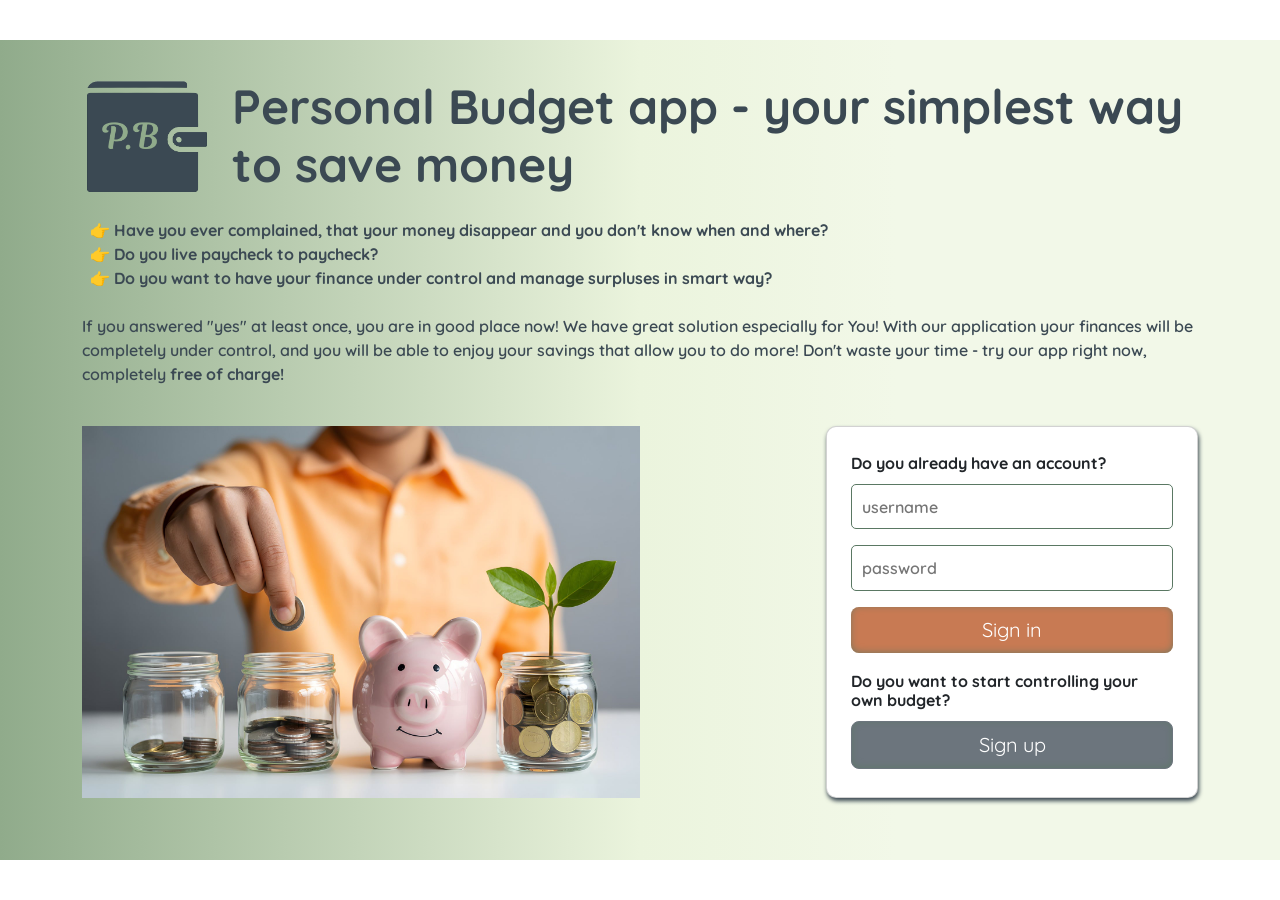
==== index.html @ a2d2e8d9 "added style to inputs in error case" ====
<!DOCTYPE html>
<html lang="en">
<head>
  <meta charset="UTF-8">
  <meta name="viewport" content="width=device-width, initial-scale=1.0">
  <title>Personal Budget app</title>

  <link rel="preconnect" href="https://fonts.googleapis.com">
  <link rel="preconnect" href="https://fonts.gstatic.com" crossorigin>
  <link href="https://fonts.googleapis.com/css2?family=Quicksand:wght@300..700&display=swap" rel="stylesheet">
  <link href="https://cdn.jsdelivr.net/npm/bootstrap@5.0.2/dist/css/bootstrap.min.css" rel="stylesheet" integrity="sha384-EVSTQN3/azprG1Anm3QDgpJLIm9Nao0Yz1ztcQTwFspd3yD65VohhpuuCOmLASjC" crossorigin="anonymous">
  <link rel="stylesheet" href="styles.css"> 
  
</head>
<body>

  <div class="external-box container">

    <div class="row">

      <header>
          <img src="assets/images/logo.png" class="logo" alt="">
          <h1>Personal Budget app - your simplest way to save money</h1>
      </header>

      <main class="col-12">
        <strong>
          <ul class="py-2"> 
            <li> Have you ever complained, that your money disappear and you don't know when and where?</li>
            <li> Do you live paycheck to paycheck?</li>
            <li> Do you want to have your finance under control and manage surpluses in smart way?</li>
          </ul>
        </strong>
        
        <p>If you answered "yes" at least once, you are in good place now! We have great solution especially for You! With our application your finances will be completely under control, and you will be able to enjoy your savings that allow you to do more! Don't waste your time - try our app right now, completely <strong>free of charge!</strong></p>

        <div class="d-flex flex-column flex-md-row py-4 justify-content-between">

          <img src="./assets/images/printablue-piggy-bank-10016128_1920.jpg" class="img-fluid col-md-7 col-lg-6" alt="">

          <section class="card col-md-4 d-flex justify-content-evenly p-4 mt-4 mt-md-0" aria-label="Sign in">

            <h2>Do you already have an account?</h2>

            <form class="pb-3" action="signin" method="post" novalidate>

              <div class="field">
                <label for="login" class="visually-hidden">Username</label>
                <input id="login" type="text" name="username" placeholder="username"
                      autocomplete="given-username" required aria-describedby="username-error">
                <p id="username-error" class="error" aria-live="polite"></p>
              </div>

              <div class="field">
                <label for="password" class="visually-hidden">Password</label>
                <input id="password" type="password" name="password" placeholder="password"
                      autocomplete="current-password" required aria-describedby="password-error">
                <p id="password-error" class="error" aria-live="polite"></p>
              </div>

              <button type="submit" class="btn btn-lg btn-primary">Sign in</button>

            </form>

            <h2> Do you want to start controlling your own budget?</h2>

            <a href="./registration.html" class="btn btn-lg btn-secondary">Sign up</a>

         </section>

       </div>


      </main>
    </div>
  </div>

  <script src="/index.js"></script>
  
</body>
</html>
---- styles.css ----
:root {
  --primary: #EBF4DD;
  --lighter-primary: #F2F8E8;
  --secondary: #90AB8B;
  --accent: #5A7863;
  --text: #3B4953;
  --button: #C87A53;
  --shadow-button: inset 0px -1px 9px -2px #5A7863;
}

*, *::before, *::after {
  box-sizing: border-box;
}

input, button, textarea, select { 
  font: inherit; 
}

a {
  text-decoration: none;
}

body {
  background: linear-gradient(90deg, var(--secondary) 0%, var(--primary) 50%, var(--lighter-primary) 70%);
  font-size: 1rem;
  font-weight: 600;
  font-family: "Quicksand", sans-serif;
  color: var(--text);
  display: flex;
  align-items: center;
  min-height: 100dvh;
  border-top: 40px solid #FFF;
  border-bottom: 40px solid #FFF;
  margin: 0;
}

.logo {
  float: left;
  padding-right: 1.5rem;
  padding-bottom: 1rem;
  height: calc(5rem + 4vw);
}

header {
  height: fit-content;
}

h1 {
  font-size: clamp(2rem, 1.2rem + 4vw, 3rem);
  font-weight: 800;
}

h1.registration {
  font-weight: 900;
}

ul li::marker {
  content: "👉 ";
}

.card {
  border-radius: 10px;
  box-shadow: 1px 3px 4px 0px var(--text);
}

.card h2 {
  font-size: 1rem;
  font-weight: 900;
}

input {
  padding: 0.6rem;
  border-radius: 5px;
  border: 1px solid var(--accent);
  width: 100%;
  caret-color: var(--text);
}

.btn {
  box-shadow: var(--shadow-button);
}

.btn-primary {
  background-color: var(--button);
  border: var(--text); 
  width: 100%;
}

.btn:hover {
  background-color: var(--text);
  color: var(--lighter-primary);
}

input[aria-invalid="true"] {
  background: url(assets/icons/circle-x.svg) no-repeat right 0.5rem center;
  border: 2px solid var(--button);
  padding-right: 3.5rem;
}

.error {
  color: var(--button);
  font-size: 0.6rem;
  font-style: italic;
  font-weight: 600;
  text-align: right;
  margin-top: 0.3rem;
}
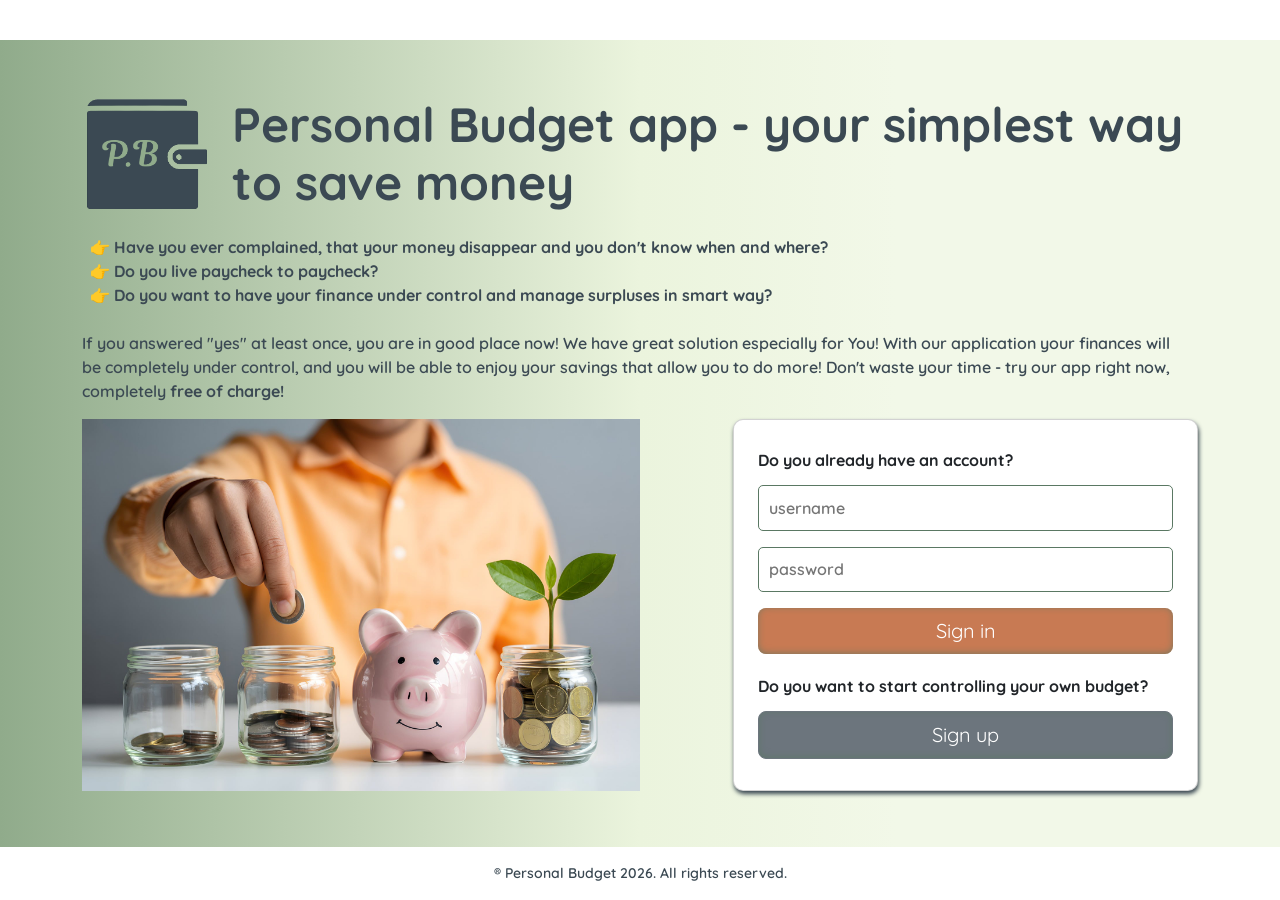
==== commit ab6d5cf5: "improved responsiveness for index.html" ====
--- a/index.html
+++ b/index.html
@@ -18,7 +18,7 @@
 
     <div class="row">
 
-      <header>
+      <header class="pt-4">
           <img src="assets/images/logo.png" class="logo" alt="">
           <h1>Personal Budget app - your simplest way to save money</h1>
       </header>
@@ -31,49 +31,54 @@
             <li> Do you want to have your finance under control and manage surpluses in smart way?</li>
           </ul>
         </strong>
+
+        <div class="d-flex flex-column pb-4 flex-md-row flex-md-wrap justify-content-between">
         
-        <p>If you answered "yes" at least once, you are in good place now! We have great solution especially for You! With our application your finances will be completely under control, and you will be able to enjoy your savings that allow you to do more! Don't waste your time - try our app right now, completely <strong>free of charge!</strong></p>
+          <p class="col-md-5 pe-md-3 col-lg-12">If you answered "yes" at least once, you are in good place now! We have great solution especially for You! With our application your finances will be completely under control, and you will be able to enjoy your savings that allow you to do more! Don't waste your time - try our app right now, completely <strong>free of charge!</strong></p>
 
-        <div class="d-flex flex-column flex-md-row py-4 justify-content-between">
+          <img src="./assets/images/printablue-piggy-bank-10016128_1920.jpg" class="img-fluid  order-md-1 order-lg-0 col-lg-6 pt-md-5 pt-lg-0" alt="">
 
-          <img src="./assets/images/printablue-piggy-bank-10016128_1920.jpg" class="img-fluid col-md-7 col-lg-6" alt="">
-
-          <section class="card col-md-4 d-flex justify-content-evenly p-4 mt-4 mt-md-0" aria-label="Sign in">
+          <section class="card col-md-7 col-lg-5 d-flex justify-content-evenly p-4 mt-3 mt-md-0" aria-label="Sign in">
 
             <h2>Do you already have an account?</h2>
 
             <form class="pb-3" action="signin" method="post" novalidate>
 
-              <div class="field">
-                <label for="login" class="visually-hidden">Username</label>
-                <input id="login" type="text" name="username" placeholder="username"
+            <div class="field">
+              <label for="login" class="visually-hidden">Username</label>
+              <input id="login" type="text" name="username" placeholder="username"
                       autocomplete="given-username" required aria-describedby="username-error">
-                <p id="username-error" class="error" aria-live="polite"></p>
-              </div>
+              <p id="username-error" class="error" aria-live="polite"></p>
+            </div>
 
-              <div class="field">
-                <label for="password" class="visually-hidden">Password</label>
-                <input id="password" type="password" name="password" placeholder="password"
+            <div class="field">
+              <label for="password" class="visually-hidden">Password</label>
+               <input id="password" type="password" name="password" placeholder="password"
                       autocomplete="current-password" required aria-describedby="password-error">
-                <p id="password-error" class="error" aria-live="polite"></p>
-              </div>
+               <p id="password-error" class="error" aria-live="polite"></p>
+            </div>
 
-              <button type="submit" class="btn btn-lg btn-primary">Sign in</button>
+            <button type="submit" class="btn btn-lg btn-primary">Sign in</button>
 
-            </form>
+           </form>
 
-            <h2> Do you want to start controlling your own budget?</h2>
+           <h2> Do you want to start controlling your own budget?</h2>
 
-            <a href="./registration.html" class="btn btn-lg btn-secondary">Sign up</a>
+           <a href="./registration.html" class="btn btn-lg btn-secondary">Sign up</a>
 
          </section>
 
        </div>
 
+      </main>
 
-      </main>
     </div>
+
   </div>
+
+  <footer>
+    <small>® Personal Budget 2026. All rights reserved.</small>
+  </footer>
 
   <script src="/index.js"></script>
   
--- a/styles.css
+++ b/styles.css
@@ -27,11 +27,14 @@
   font-family: "Quicksand", sans-serif;
   color: var(--text);
   display: flex;
-  align-items: center;
+  flex-direction: column; 
   min-height: 100dvh;
   border-top: 40px solid #FFF;
-  border-bottom: 40px solid #FFF;
   margin: 0;
+}
+
+.external-box {
+  margin-top: auto;
 }
 
 .logo {
@@ -39,10 +42,6 @@
   padding-right: 1.5rem;
   padding-bottom: 1rem;
   height: calc(5rem + 4vw);
-}
-
-header {
-  height: fit-content;
 }
 
 h1 {
@@ -106,3 +105,13 @@
   margin-top: 0.3rem;
 }
 
+footer {
+  margin-top: auto;
+  background-color: white;
+  color: var(--bu);
+  padding: 1rem;
+  display: flex;
+  justify-content: center;
+  width: 100%;
+}
+
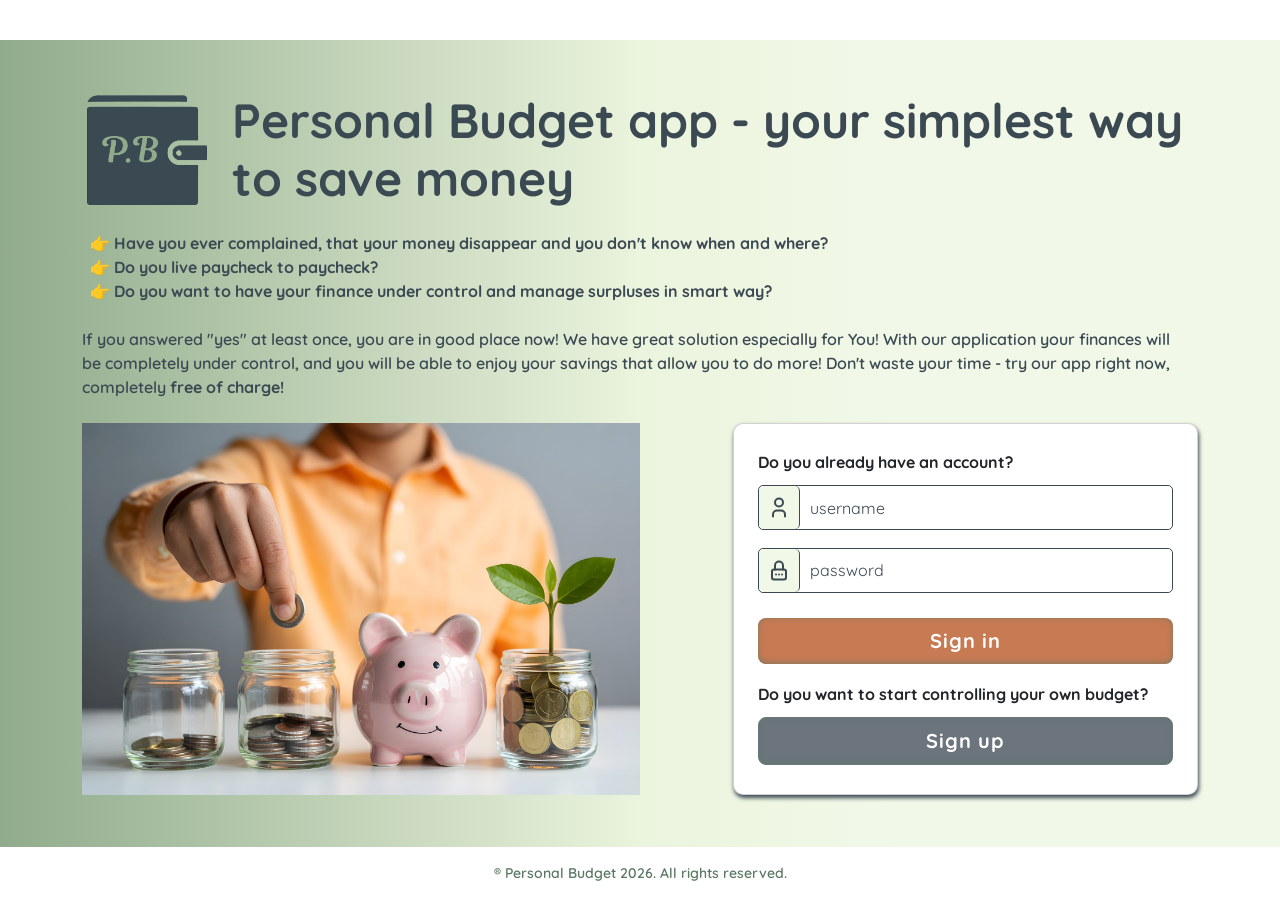
==== commit f4767d67: "added icons in form for index.html" ====
--- a/index.html
+++ b/index.html
@@ -34,7 +34,7 @@
 
         <div class="d-flex flex-column pb-4 flex-md-row flex-md-wrap justify-content-between">
         
-          <p class="col-md-5 pe-md-3 col-lg-12">If you answered "yes" at least once, you are in good place now! We have great solution especially for You! With our application your finances will be completely under control, and you will be able to enjoy your savings that allow you to do more! Don't waste your time - try our app right now, completely <strong>free of charge!</strong></p>
+          <p class="col-md-5 pe-md-3 pb-lg-2 col-lg-12">If you answered "yes" at least once, you are in good place now! We have great solution especially for You! With our application your finances will be completely under control, and you will be able to enjoy your savings that allow you to do more! Don't waste your time - try our app right now, completely <strong>free of charge!</strong></p>
 
           <img src="./assets/images/printablue-piggy-bank-10016128_1920.jpg" class="img-fluid  order-md-1 order-lg-0 col-lg-6 pt-md-5 pt-lg-0" alt="">
 
@@ -46,19 +46,21 @@
 
             <div class="field">
               <label for="login" class="visually-hidden">Username</label>
+              <img src="assets/icons/user.svg" alt="" />
               <input id="login" type="text" name="username" placeholder="username"
-                      autocomplete="given-username" required aria-describedby="username-error">
-              <p id="username-error" class="error" aria-live="polite"></p>
+                      autocomplete="given-username" required aria-describedby="username-error">             
             </div>
+            <p id="username-error" class="error" aria-live="polite"></p>
 
             <div class="field">
               <label for="password" class="visually-hidden">Password</label>
+              <img src="assets/icons/lock-password.svg" alt="" />
                <input id="password" type="password" name="password" placeholder="password"
-                      autocomplete="current-password" required aria-describedby="password-error">
-               <p id="password-error" class="error" aria-live="polite"></p>
+                      autocomplete="current-password" required aria-describedby="password-error">             
             </div>
+            <p id="password-error" class="error" aria-live="polite"></p>
 
-            <button type="submit" class="btn btn-lg btn-primary">Sign in</button>
+            <button type="submit" class="btn btn-lg btn-primary mt-2">Sign in</button>
 
            </form>
 
--- a/styles.css
+++ b/styles.css
@@ -6,6 +6,7 @@
   --text: #3B4953;
   --button: #C87A53;
   --shadow-button: inset 0px -1px 9px -2px #5A7863;
+  --border-radius: 5px;
 }
 
 *, *::before, *::after {
@@ -69,25 +70,33 @@
 
 input {
   padding: 0.6rem;
-  border-radius: 5px;
-  border: 1px solid var(--accent);
+  border-radius: 0 5px 5px 0;
+  border: none;
   width: 100%;
   caret-color: var(--text);
 }
 
-.btn {
-  box-shadow: var(--shadow-button);
+input::placeholder {
+  font-weight: 400;
+  color: var(--text);
 }
 
-.btn-primary {
-  background-color: var(--button);
-  border: var(--text); 
-  width: 100%;
+.field {
+  display: flex;
+  margin-bottom: 1.1rem;
+  border: 1px solid var(--text);
+  border-radius: var(--border-radius);
 }
 
-.btn:hover {
-  background-color: var(--text);
-  color: var(--lighter-primary);
+.field img {
+  border-right: 1px solid var(--text);
+  border-radius: var(--border-radius);
+  padding: 0 0.5rem;
+  background-color: var(--lighter-primary);
+}
+
+.field:has(input[aria-invalid="true"]){
+  margin-bottom: 0.2rem;
 }
 
 input[aria-invalid="true"] {
@@ -102,13 +111,29 @@
   font-style: italic;
   font-weight: 600;
   text-align: right;
-  margin-top: 0.3rem;
+}
+
+.btn {
+  box-shadow: var(--shadow-button);
+  font-weight: 700;
+  letter-spacing: 0.05rem;
+}
+
+.btn-primary {
+  background-color: var(--button);
+  border: var(--text); 
+  width: 100%;
+}
+
+.btn:hover {
+  background-color: var(--text);
+  color: var(--lighter-primary);
 }
 
 footer {
   margin-top: auto;
   background-color: white;
-  color: var(--bu);
+  color: var(--accent);
   padding: 1rem;
   display: flex;
   justify-content: center;
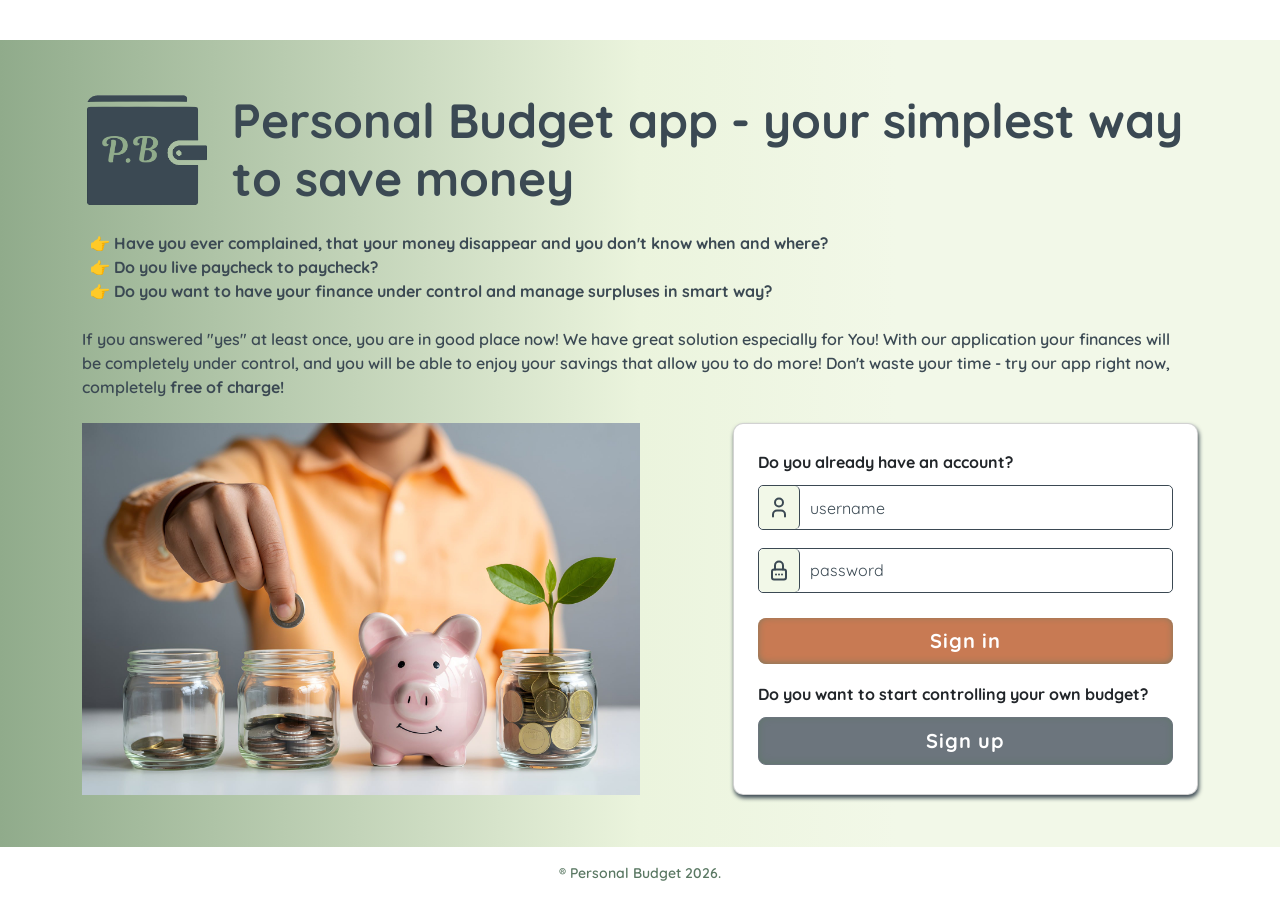
==== commit 196b29ec: "added attributes active to corrected pages" ====
--- a/index.html
+++ b/index.html
@@ -24,6 +24,7 @@
       </header>
 
       <main class="col-12">
+
         <strong>
           <ul class="py-2"> 
             <li> Have you ever complained, that your money disappear and you don't know when and where?</li>
@@ -38,7 +39,7 @@
 
           <img src="./assets/images/printablue-piggy-bank-10016128_1920.jpg" class="img-fluid  order-md-1 order-lg-0 col-lg-6 pt-md-5 pt-lg-0" alt="">
 
-          <section class="card col-md-7 col-lg-5 d-flex justify-content-evenly p-4 mt-3 mt-md-0" aria-label="Sign in">
+          <section class="card col-md-7 col-lg-5 d-flex justify-content-evenly p-4 mt-3 mt-md-0">
 
             <h2>Do you already have an account?</h2>
 
@@ -71,7 +72,7 @@
          </section>
 
        </div>
-
+              
       </main>
 
     </div>
@@ -79,10 +80,10 @@
   </div>
 
   <footer>
-    <small>® Personal Budget 2026. All rights reserved.</small>
+    <small>® Personal Budget 2026.</small>
   </footer>
 
-  <script src="/index.js"></script>
+  <script src="index.js"></script>
   
 </body>
 </html>
--- a/styles.css
+++ b/styles.css
@@ -96,22 +96,30 @@
 }
 
 .field:has(input[aria-invalid="true"]){
-  margin-bottom: 0.2rem;
+  margin-bottom: 0.2rem; 
+  border: 2px solid var(--button); 
 }
 
-input[aria-invalid="true"] {
-  background: url(assets/icons/circle-x.svg) no-repeat right 0.5rem center;
-  border: 2px solid var(--button);
-  padding-right: 3.5rem;
+.field input[aria-invalid="true"]{
+  background: url(assets/icons/circle-x.svg) no-repeat right 0.5rem center white;
 }
 
-.error {
+.field:has(input[aria-invalid="true"]) img {
+  border-right: 2px solid var(--button); 
+} 
+
+.error, .agreement-error {
   color: var(--button);
   font-size: 0.6rem;
   font-style: italic;
   font-weight: 600;
   text-align: right;
 }
+
+input[aria-invalid="true"].form-check-input {
+  border: 2px solid var(--button); 
+}
+
 
 .btn {
   box-shadow: var(--shadow-button);
@@ -125,9 +133,14 @@
   width: 100%;
 }
 
-.btn:hover {
+.btn:hover, .btn:focus-visible {
   background-color: var(--text);
-  color: var(--lighter-primary);
+  color: var(--primary);
+}
+
+.btn:focus-visible {
+  outline: 3px solid var(--text);
+  outline-offset: 3px;
 }
 
 footer {
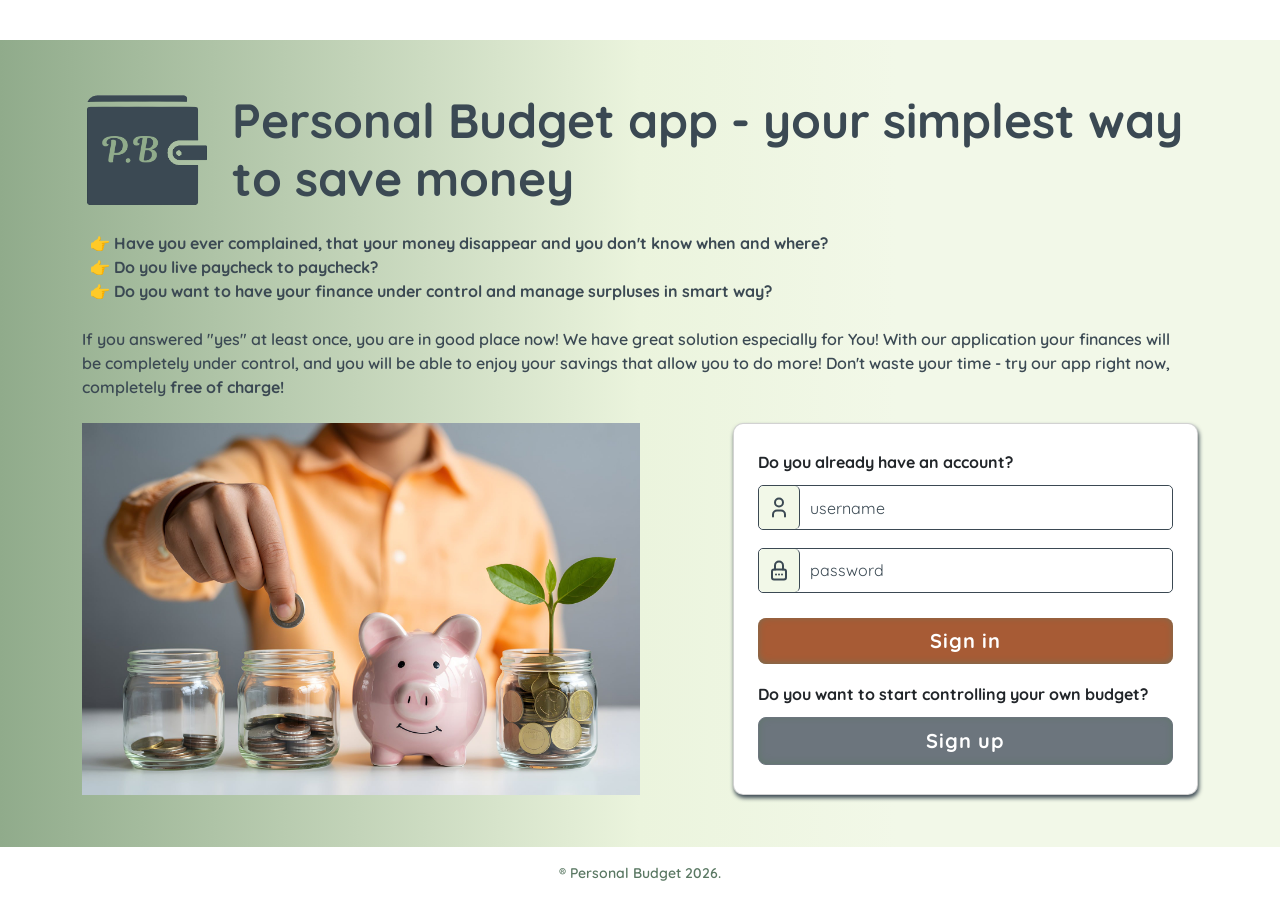
==== commit 0997b93a: "corrected html files according to proper semantic, changed intensity of red color" ====
--- a/index.html
+++ b/index.html
@@ -24,15 +24,13 @@
       </header>
 
       <main class="col-12">
-
-        <strong>
+     
           <ul class="py-2"> 
-            <li> Have you ever complained, that your money disappear and you don't know when and where?</li>
-            <li> Do you live paycheck to paycheck?</li>
-            <li> Do you want to have your finance under control and manage surpluses in smart way?</li>
+            <li><b>Have you ever complained, that your money disappear and you don't know when and where?</b></li>
+            <li><b>Do you live paycheck to paycheck?</b></li>
+            <li><b>Do you want to have your finance under control and manage surpluses in smart way?</b></li>
           </ul>
-        </strong>
-
+        
         <div class="d-flex flex-column pb-4 flex-md-row flex-md-wrap justify-content-between">
         
           <p class="col-md-5 pe-md-3 pb-lg-2 col-lg-12">If you answered "yes" at least once, you are in good place now! We have great solution especially for You! With our application your finances will be completely under control, and you will be able to enjoy your savings that allow you to do more! Don't waste your time - try our app right now, completely <strong>free of charge!</strong></p>
@@ -47,15 +45,15 @@
 
             <div class="field">
               <label for="login" class="visually-hidden">Username</label>
-              <img src="assets/icons/user.svg" alt="" />
+              <img src="assets/icons/user.svg" alt="">
               <input id="login" type="text" name="username" placeholder="username"
-                      autocomplete="given-username" required aria-describedby="username-error">             
+                      autocomplete="username" required aria-describedby="username-error">             
             </div>
             <p id="username-error" class="error" aria-live="polite"></p>
 
             <div class="field">
               <label for="password" class="visually-hidden">Password</label>
-              <img src="assets/icons/lock-password.svg" alt="" />
+              <img src="assets/icons/lock-password.svg" alt="">
                <input id="password" type="password" name="password" placeholder="password"
                       autocomplete="current-password" required aria-describedby="password-error">             
             </div>
@@ -80,7 +78,10 @@
   </div>
 
   <footer>
-    <small>® Personal Budget 2026.</small>
+
+    <!-- Opakowane w "a" na czas testów wersji z samym Frontend'em -->
+
+    <a href="./home.html"><small>® Personal Budget 2026.</small></a>
   </footer>
 
   <script src="index.js"></script>
--- a/styles.css
+++ b/styles.css
@@ -4,7 +4,7 @@
   --secondary: #90AB8B;
   --accent: #5A7863;
   --text: #3B4953;
-  --button: #C87A53;
+  --button: #A75B35;
   --shadow-button: inset 0px -1px 9px -2px #5A7863;
   --border-radius: 5px;
 }
@@ -143,7 +143,9 @@
   outline-offset: 3px;
 }
 
-footer {
+/* "footer a" dodane na czas testów wersji z samym Frontend'em  */
+
+footer, footer a {
   margin-top: auto;
   background-color: white;
   color: var(--accent);
@@ -153,3 +155,6 @@
   width: 100%;
 }
 
+footer a {
+  padding: 0;
+}
